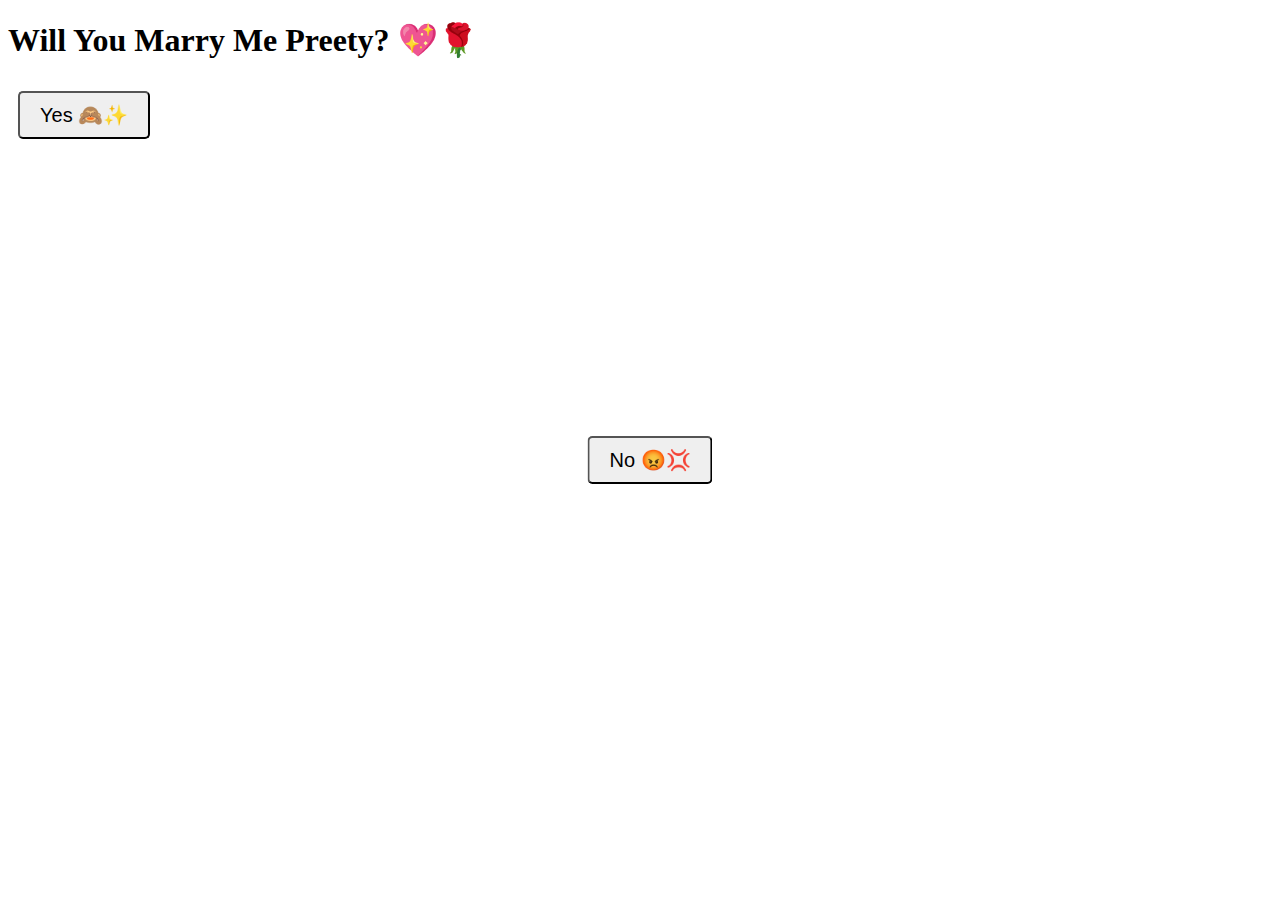
==== index.html @ c5fce54b "/" ====
<!DOCTYPE html>
<html>
  <head>
    <meta charset="UTF-8">
    <title>I💓U Preety</title>
    <link rel="stylesheet" type="text/css" href="stylesheet.css">
    <style>
      button {
        font-size: 20px;
        padding: 10px 20px;
        margin: 10px;
        border-radius: 5px;
        cursor: pointer;
      }
      #no-button {
        position: absolute;
        top: 50%;
        left: 50%;
        transform: translate(-50%, -50%);
      }
    </style>
  </head>
  <body>
    <h1>Will You Marry Me Preety? 💖🌹</h1>
    <button id="yes-button" onclick="showMessage()">Yes 🙈✨</button>
    <button id="no-button" onclick="moveButton()">No 😡💢</button>
    <script>
      function showMessage() {
        alert("Yay, I knew it😘. Love you babe <3💕🔗");
      }
      function moveButton() {
        var button = document.getElementById("no-button");
        var x = Math.floor(Math.random() * (window.innerWidth - button.offsetWidth));
        var y = Math.floor(Math.random() * (window.innerHeight - button.offsetHeight));
        button.style.left = x + "px";
        button.style.top = y + "px";
      }
    </script>
  </body>
</html>
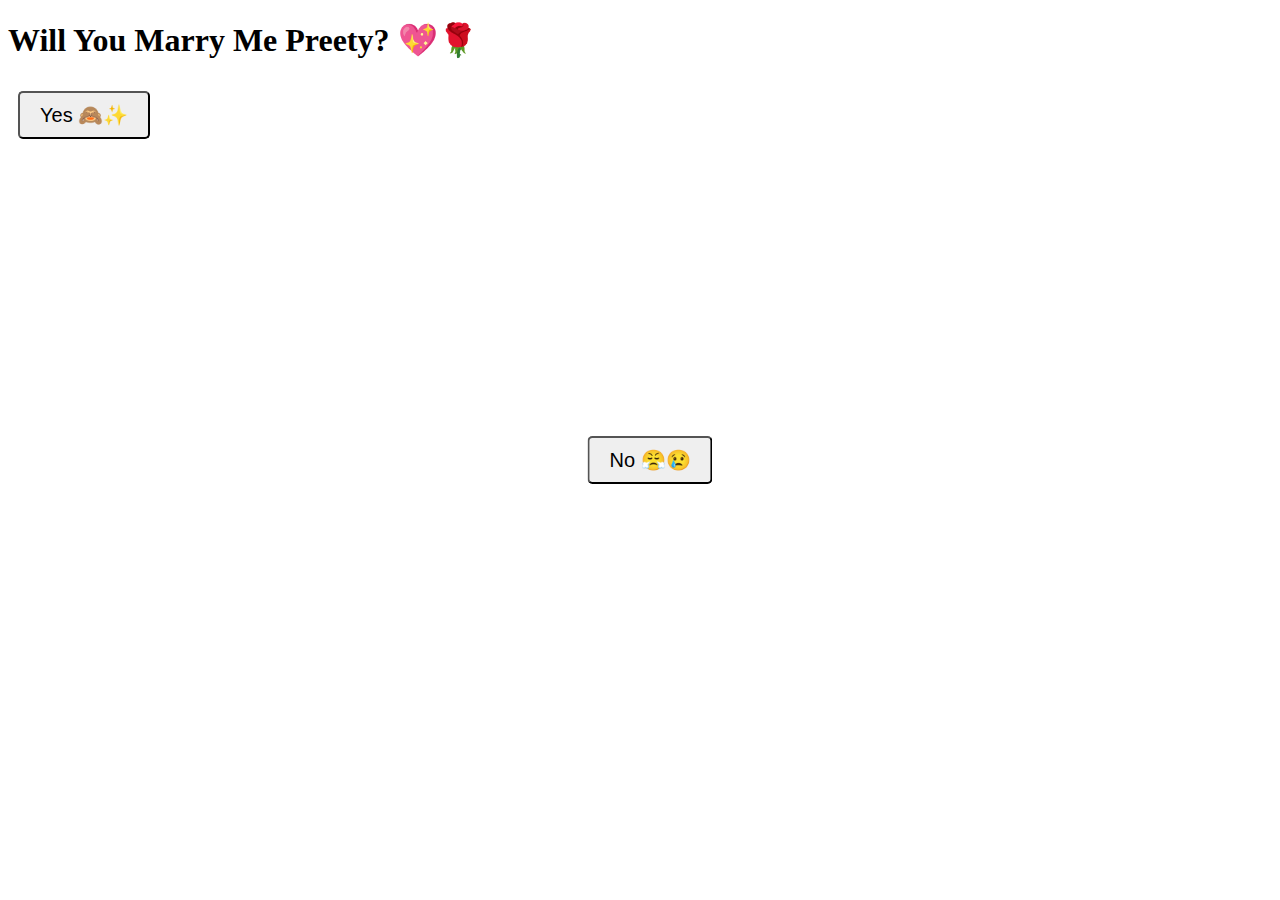
==== commit 9af86761: "." ====
--- a/index.html
+++ b/index.html
@@ -23,7 +23,7 @@
   <body>
     <h1>Will You Marry Me Preety? 💖🌹</h1>
     <button id="yes-button" onclick="showMessage()">Yes 🙈✨</button>
-    <button id="no-button" onclick="moveButton()">No 😡💢</button>
+    <button id="no-button" onclick="moveButton()">No 😤😢</button>
     <script>
       function showMessage() {
         alert("Yay, I knew it😘. Love you babe <3💕🔗");
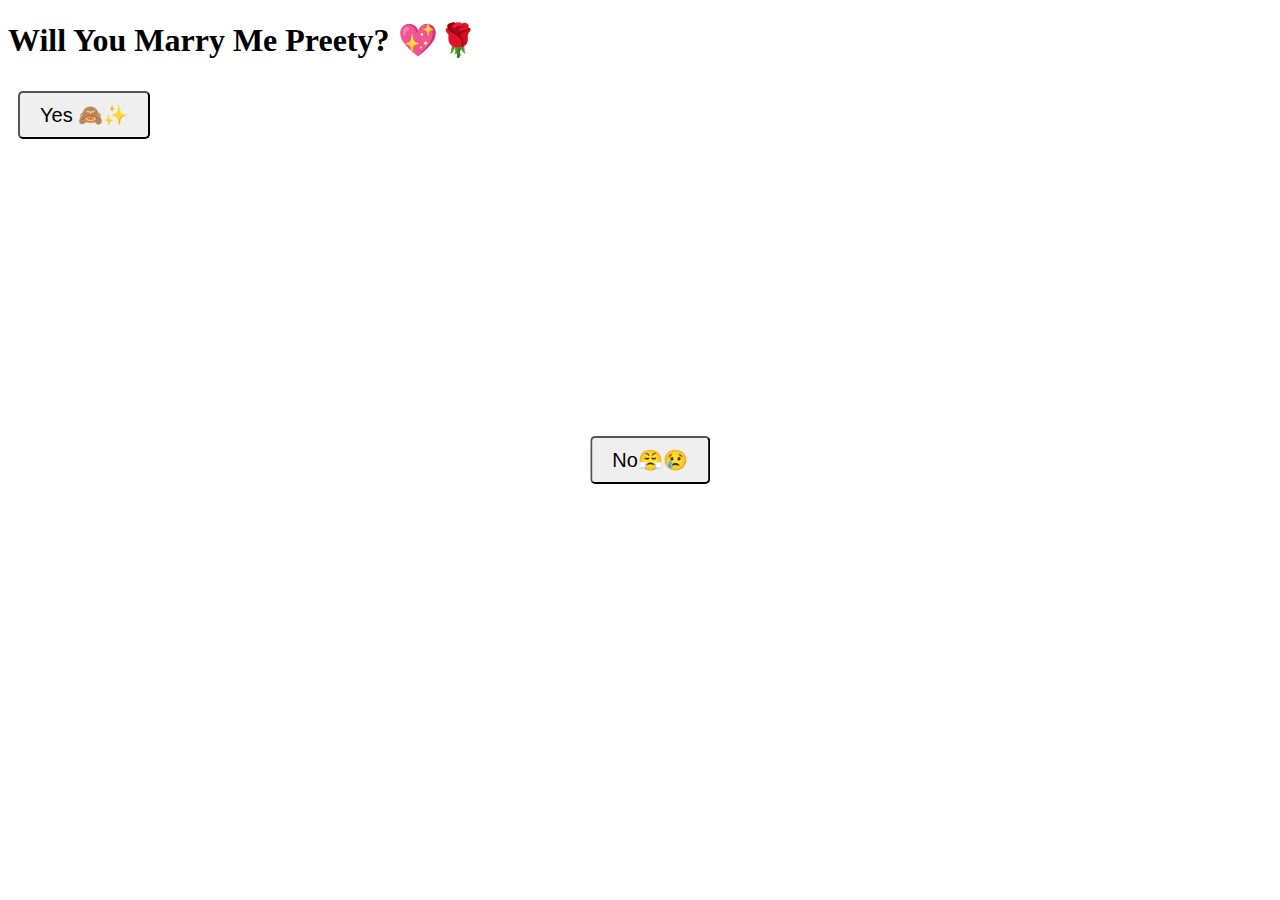
==== commit 735b2aa6: "new version" ====
--- a/index.html
+++ b/index.html
@@ -23,7 +23,7 @@
   <body>
     <h1>Will You Marry Me Preety? 💖🌹</h1>
     <button id="yes-button" onclick="showMessage()">Yes 🙈✨</button>
-    <button id="no-button" onclick="moveButton()">No 😤😢</button>
+    <button id="no-button" onclick="moveButton()">No😤😢</button>
     <script>
       function showMessage() {
         alert("Yay, I knew it😘. Love you babe <3💕🔗");
